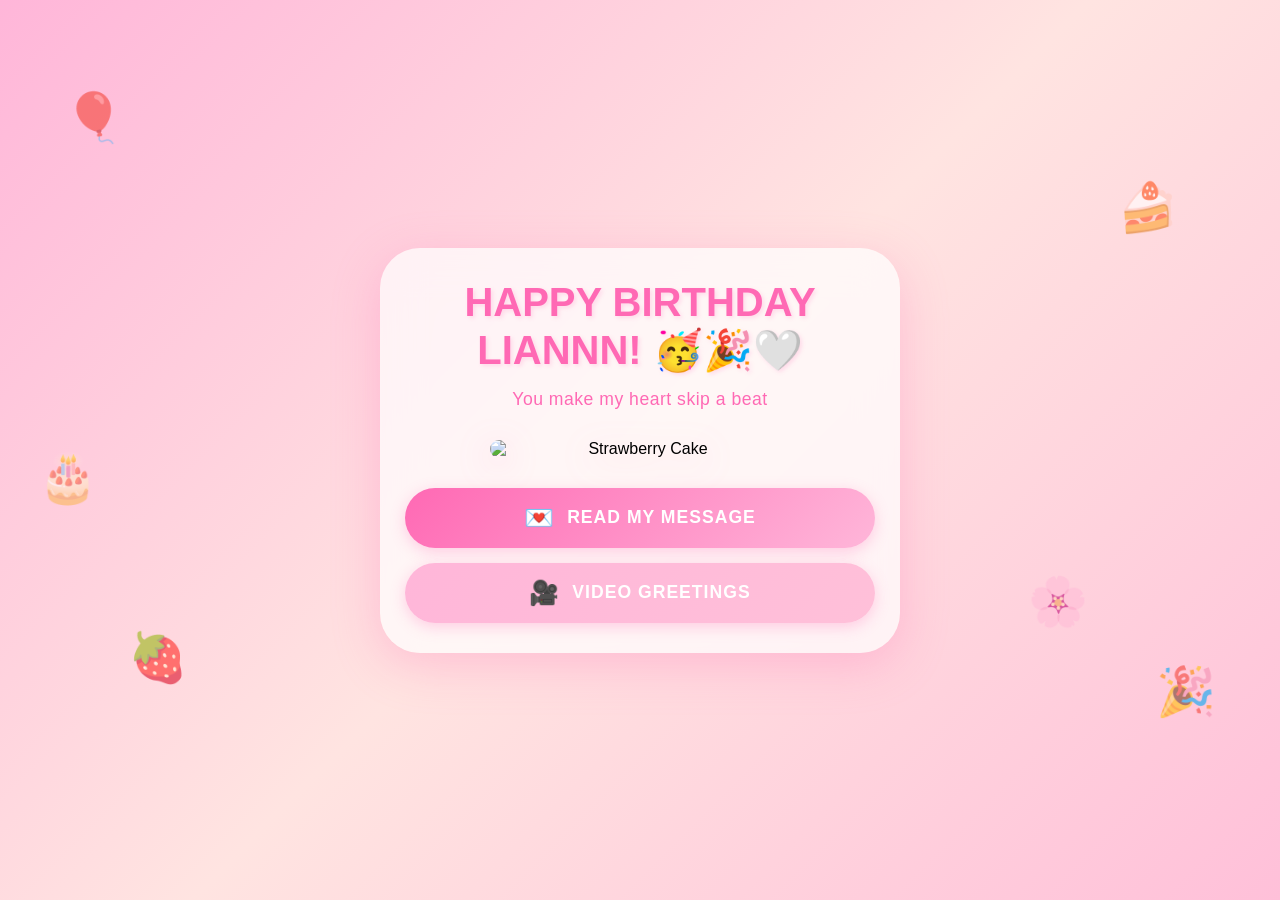
==== index.html @ 87b36503 "v2" ====
<!DOCTYPE html>
<html lang="en">
<head>
    <meta charset="UTF-8">
    <meta name="viewport" content="width=device-width, initial-scale=1.0">
    <title>Happy Birthday! 🎂💕</title>
    <link rel="stylesheet" href="birthday.css">
</head>
<body>
    <!-- Main Container -->
    <div class="container">
        <!-- Background Decorations -->
        <div class="floating-shapes">
            <div class="shape shape-1">🎈</div>
            <div class="shape shape-2">🍰</div>
            <div class="shape shape-3">🎂</div>
            <div class="shape shape-4">🎉</div>
            <div class="shape shape-5">🍓</div>
            <div class="shape shape-6">🌸</div>
        </div>

        <!-- Main Content -->
        <div class="content">
            <!-- Title -->
            <h1 class="greeting-title">HAPPY BIRTHDAY LIANNN! 🥳🎉🤍</h1>
            <p class="greeting-subtitle">You make my heart skip a beat</p>

            <!-- Strawberry Cake -->
            <div class="cake-container">
                <img src="https://media.giphy.com/media/v1.Y2lkPWVjZjA1ZTQ3YmgwOGs0OTR5bDNkZGF4aHIxcmVyeXUyejA0OTNzamswOXg4anMxeCZlcD12MV9naWZzX3NlYXJjaCZjdD1n/Lkw7QvEHjNeiHN2poQ/giphy.gif" alt="Strawberry Cake" class="cake-image">
            </div>

            <!-- Interactive Buttons -->
            <div class="buttons-container">
                <!-- Message Envelope Button -->
                <button class="btn btn-message" id="messageBtn">
                    <span class="btn-icon">💌</span>
                    <span class="btn-text">Read My Message</span>
                </button>

                <!-- Video Button -->
                <button class="btn btn-video" id="videoBtn">
                    <span class="btn-icon">🎥</span>
                    <span class="btn-text">Video Greetings</span>
                </button>
            </div>
        </div>
    </div>

    <!-- Message Envelope Modal -->
    <div class="modal hidden" id="messageModal">
        <div class="modal-backdrop"></div>
        <div class="modal-content">
            <!-- Envelope (Closed) -->
            <div class="envelope closed" id="envelope">
                <div class="envelope-flap"></div>
                <div class="envelope-body"></div>
                <p class="envelope-text">Click to open 💌</p>
            </div>

            <!-- Letter (Opened) -->
            <div class="letter hidden" id="letter">
                <div class="letter-content">
                    <h2>My Dearest 💕</h2>
                    <p>
                        Today is your special day, and I wanted to take a moment to tell you how much you mean to me.
                    </p>
                    <p>
                        Your smile brightens my day, your laughter fills my heart with joy, and your presence makes everything better.
                    </p>
                    <p>
                        I'm so grateful for every moment we share together. You are truly the sweetest person I know.
                    </p>
                    <p>
                        May your birthday be filled with love, laughter, and all the happiness you deserve.
                    </p>
                    <p style="margin-top: 30px; font-style: italic;">
                        With all my love,<br>
                        Your special someone 💗
                    </p>
                </div>
                <button class="btn btn-back" id="backBtn">← Back</button>
            </div>
        </div>
    </div>

    <!-- Video Modal -->
    <div class="modal hidden" id="videoModal">
        <div class="modal-backdrop"></div>
        <div class="modal-video-content">
            <button class="close-btn" id="closeVideoBtn">✕</button>
            <div class="video-wrapper">
                <video id="birthdayVideo" controls>
                    <source src="assets/birthday-video.mp4" type="video/mp4">
                    Your browser does not support the video tag.
                </video>
            </div>
        </div>
    </div>

    <!-- Scripts -->
    <script src="birthday.js"></script>
</body>
</html>
---- birthday.css ----
/* ============================================
   BIRTHDAY WEBSITE - CUTE & ROMANTIC STYLE
   ============================================ */

* {
    margin: 0;
    padding: 0;
    box-sizing: border-box;
}

:root {
    --primary-pink: #FFB6D9;
    --dark-pink: #FF69B4;
    --light-pink: #FFC0D9;
    --pastel-pink: #FFE4E1;
    --white: #FFFFFF;
    --shadow: 0 8px 32px rgba(255, 105, 180, 0.2);
    --shadow-lg: 0 12px 48px rgba(255, 105, 180, 0.3);
}

html, body {
    width: 100%;
    height: 100%;
    font-family: 'Segoe UI', Tahoma, Geneva, Verdana, sans-serif;
    background: linear-gradient(135deg, #FFB6D9 0%, #FFE4E1 50%, #FFC0D9 100%);
    overflow-x: hidden;
    position: relative;
}

/* ============================================
   FLOATING SHAPES DECORATION
   ============================================ */

.floating-shapes {
    position: fixed;
    top: 0;
    left: 0;
    width: 100%;
    height: 100%;
    pointer-events: none;
    z-index: 1;
}

.shape {
    position: absolute;
    font-size: 3rem;
    opacity: 0.6;
    animation: float 6s ease-in-out infinite;
}

.shape-1 {
    top: 10%;
    left: 5%;
    animation-delay: 0s;
}

.shape-2 {
    top: 20%;
    right: 8%;
    animation-delay: 1s;
}

.shape-3 {
    top: 50%;
    left: 3%;
    animation-delay: 2s;
}

.shape-4 {
    bottom: 20%;
    right: 5%;
    animation-delay: 3s;
}

.shape-5 {
    top: 70%;
    left: 10%;
    animation-delay: 1.5s;
}

.shape-6 {
    bottom: 30%;
    right: 15%;
    animation-delay: 2.5s;
}

@keyframes float {
    0%, 100% {
        transform: translateY(0px) rotate(0deg);
    }
    50% {
        transform: translateY(-30px) rotate(10deg);
    }
}

/* ============================================
   MAIN CONTAINER & CONTENT
   ============================================ */

.container {
    position: relative;
    width: 100%;
    height: 100%;
    display: flex;
    align-items: center;
    justify-content: center;
    z-index: 2;
}

.content {
    text-align: center;
    background: rgba(255, 255, 255, 0.7);
    backdrop-filter: blur(20px);
    border-radius: 40px;
    padding: 30px 25px;
    box-shadow: var(--shadow-lg);
    max-width: 520px;
    width: 95%;
    animation: slideIn 0.8s ease-out;
    overflow: visible;
}

@keyframes slideIn {
    from {
        opacity: 0;
        transform: translateY(30px);
    }
    to {
        opacity: 1;
        transform: translateY(0);
    }
}

/* ============================================
   GREETING TEXT
   ============================================ */

.greeting-title {
    font-size: 2.5rem;
    color: var(--dark-pink);
    margin-bottom: 15px;
    margin-top: 0;
    text-shadow: 2px 2px 4px rgba(255, 105, 180, 0.2);
    animation: bounce 1s ease-in-out;
    line-height: 1.2;
    word-wrap: break-word;
    word-break: break-word;
}

@keyframes bounce {
    0%, 100% {
        transform: translateY(0);
    }
    50% {
        transform: translateY(-15px);
    }
}

.greeting-subtitle {
    font-size: 1.1rem;
    color: var(--dark-pink);
    margin-bottom: 25px;
    font-weight: 300;
    letter-spacing: 0.5px;
}

/* ============================================
   STRAWBERRY CAKE
   ============================================ */

.cake-container {
    margin: 30px 0;
    display: flex;
    justify-content: center;
    animation: scaleIn 0.8s ease-out 0.3s both;
}

@keyframes scaleIn {
    from {
        opacity: 0;
        transform: scale(0.8);
    }
    to {
        opacity: 1;
        transform: scale(1);
    }
}

.cake-image {
    max-width: 300px;
    width: 100%;
    height: auto;
    filter: drop-shadow(0 8px 16px rgba(255, 105, 180, 0.3));
    cursor: pointer;
    transition: transform 0.2s ease;
    border-radius: 20px;
}

.cake-image:hover {
    transform: scale(1.05);
}

#cakeCanvas {
    filter: drop-shadow(0 8px 16px rgba(255, 105, 180, 0.3));
    cursor: pointer;
    transition: transform 0.2s ease;
}

#cakeCanvas:hover {
    transform: scale(1.05);
}

/* ============================================
   BUTTONS
   ============================================ */

.buttons-container {
    display: flex;
    flex-direction: column;
    gap: 15px;
    margin-top: 30px;
}

.btn {
    padding: 16px 32px;
    font-size: 1.1rem;
    font-weight: 600;
    border: none;
    border-radius: 50px;
    cursor: pointer;
    transition: all 0.3s ease;
    display: flex;
    align-items: center;
    justify-content: center;
    gap: 12px;
    text-transform: uppercase;
    letter-spacing: 1px;
    box-shadow: 0 4px 15px rgba(255, 105, 180, 0.3);
    position: relative;
    overflow: hidden;
}

.btn::before {
    content: '';
    position: absolute;
    top: 0;
    left: -100%;
    width: 100%;
    height: 100%;
    background: rgba(255, 255, 255, 0.3);
    transition: left 0.3s ease;
    z-index: -1;
}

.btn:hover::before {
    left: 100%;
}

.btn-icon {
    font-size: 1.5rem;
    animation: iconBounce 2s ease-in-out infinite;
}

.btn-message .btn-icon {
    animation-delay: 0s;
}

.btn-video .btn-icon {
    animation-delay: 0.5s;
}

@keyframes iconBounce {
    0%, 100% {
        transform: translateY(0);
    }
    50% {
        transform: translateY(-5px);
    }
}

.btn-message {
    background: linear-gradient(135deg, var(--dark-pink), var(--primary-pink));
    color: white;
}

.btn-message:hover {
    transform: translateY(-4px);
    box-shadow: 0 8px 25px rgba(255, 105, 180, 0.4);
}

.btn-message:active {
    transform: translateY(-2px);
}

.btn-video {
    background: linear-gradient(135deg, var(--primary-pink), var(--light-pink));
    color: white;
}

.btn-video:hover {
    transform: translateY(-4px);
    box-shadow: 0 8px 25px rgba(255, 192, 203, 0.4);
}

.btn-video:active {
    transform: translateY(-2px);
}

.btn-back {
    background: linear-gradient(135deg, var(--dark-pink), var(--primary-pink));
    color: white;
    margin-top: 20px;
    font-size: 1rem;
    padding: 12px 24px;
}

.btn-back:hover {
    transform: translateY(-2px);
}

/* ============================================
   MODAL STYLES
   ============================================ */

.modal {
    position: fixed;
    top: 0;
    left: 0;
    width: 100%;
    height: 100%;
    display: flex;
    align-items: center;
    justify-content: center;
    z-index: 1000;
}

.modal.hidden {
    display: none !important;
}

.modal-backdrop {
    position: absolute;
    top: 0;
    left: 0;
    width: 100%;
    height: 100%;
    background: rgba(255, 105, 180, 0.3);
    backdrop-filter: blur(8px);
    animation: fadeIn 0.3s ease;
}

@keyframes fadeIn {
    from {
        opacity: 0;
    }
    to {
        opacity: 1;
    }
}

.modal-content {
    position: relative;
    background: white;
    border-radius: 30px;
    padding: 50px;
    box-shadow: var(--shadow-lg);
    max-width: 500px;
    width: 90%;
    z-index: 2;
    animation: popIn 0.4s cubic-bezier(0.34, 1.56, 0.64, 1);
}

@keyframes popIn {
    from {
        opacity: 0;
        transform: scale(0.7);
    }
    to {
        opacity: 1;
        transform: scale(1);
    }
}

/* ============================================
   ENVELOPE STYLES
   ============================================ */

.envelope {
    position: relative;
    width: 280px;
    height: 180px;
    margin: 0 auto 20px;
    cursor: pointer;
    transition: transform 0.3s ease;
}

.envelope:hover:not(.opened) {
    transform: scale(1.05);
}

.envelope.opened .envelope-flap {
    animation: openFlap 0.6s ease forwards;
}

.envelope-body {
    position: absolute;
    width: 100%;
    height: 100%;
    background: linear-gradient(135deg, var(--primary-pink), var(--light-pink));
    border: 3px solid var(--dark-pink);
    border-radius: 15px;
    top: 0;
    left: 0;
    box-shadow: inset 0 2px 5px rgba(0, 0, 0, 0.1), 0 4px 12px rgba(255, 105, 180, 0.3);
    display: flex;
    align-items: center;
    justify-content: center;
}

.envelope-flap {
    position: absolute;
    width: 100%;
    height: 50%;
    background: linear-gradient(to bottom, var(--dark-pink), var(--primary-pink));
    border: 3px solid var(--dark-pink);
    border-bottom: none;
    border-radius: 15px 15px 0 0;
    top: 0;
    left: 0;
    transform-origin: top;
    transform: rotateX(0deg);
    transition: transform 0.6s ease;
    display: flex;
    align-items: center;
    justify-content: center;
    color: white;
    font-weight: bold;
    z-index: 10;
}

@keyframes openFlap {
    0% {
        transform: rotateX(0deg);
    }
    100% {
        transform: rotateX(-180deg);
    }
}

.envelope-text {
    color: white;
    font-size: 1.1rem;
    text-align: center;
    font-weight: 500;
    transition: opacity 0.3s ease;
}

.envelope.opened .envelope-text {
    opacity: 0;
}

.envelope.hidden {
    display: none;
}

/* ============================================
   LETTER STYLES
   ============================================ */

.letter {
    animation: slideUp 0.5s ease;
}

.letter.hidden {
    display: none;
}

@keyframes slideUp {
    from {
        opacity: 0;
        transform: translateY(20px);
    }
    to {
        opacity: 1;
        transform: translateY(0);
    }
}

.letter-content {
    background: linear-gradient(135deg, var(--pastel-pink), #FFFACD);
    border: 2px solid var(--primary-pink);
    border-radius: 15px;
    padding: 40px;
    margin-bottom: 20px;
    box-shadow: inset 0 0 20px rgba(255, 105, 180, 0.1);
    min-height: 300px;
    display: flex;
    flex-direction: column;
    justify-content: center;
}

.letter-content h2 {
    color: var(--dark-pink);
    font-size: 2rem;
    margin-bottom: 20px;
}

.letter-content p {
    color: #333;
    font-size: 1rem;
    line-height: 1.8;
    margin-bottom: 15px;
    font-style: italic;
}

/* ============================================
   VIDEO MODAL STYLES
   ============================================ */

.modal-video-content {
    position: relative;
    background: rgba(255, 255, 255, 0.95);
    border-radius: 30px;
    padding: 30px;
    max-width: 90vw;
    max-height: 90vh;
    z-index: 2;
    box-shadow: var(--shadow-lg);
    animation: popIn 0.4s cubic-bezier(0.34, 1.56, 0.64, 1);
}

.video-wrapper {
    position: relative;
    width: 100%;
    max-width: 700px;
    background: linear-gradient(135deg, var(--primary-pink), var(--light-pink));
    border-radius: 20px;
    padding: 15px;
    box-shadow: inset 0 0 20px rgba(255, 105, 180, 0.2);
}

.video-wrapper video {
    width: 100%;
    border-radius: 15px;
    display: block;
}

.close-btn {
    position: absolute;
    top: 15px;
    right: 15px;
    width: 45px;
    height: 45px;
    background: linear-gradient(135deg, var(--dark-pink), var(--primary-pink));
    color: white;
    border: none;
    border-radius: 50%;
    font-size: 1.8rem;
    cursor: pointer;
    transition: all 0.3s ease;
    display: flex;
    align-items: center;
    justify-content: center;
    box-shadow: 0 4px 12px rgba(255, 105, 180, 0.3);
    z-index: 10;
}

.close-btn:hover {
    transform: scale(1.15) rotate(90deg);
    box-shadow: 0 6px 20px rgba(255, 105, 180, 0.4);
}

/* ============================================
   RESPONSIVE DESIGN
   ============================================ */

@media (max-width: 768px) {
    .content {
        padding: 40px 25px;
        border-radius: 30px;
    }

    .greeting-title {
        font-size: 2.5rem;
    }

    .greeting-subtitle {
        font-size: 1rem;
    }

    .modal-content {
        padding: 30px;
        max-width: 90vw;
    }

    .letter-content {
        padding: 25px;
        min-height: 250px;
    }

    .letter-content h2 {
        font-size: 1.6rem;
    }

    .letter-content p {
        font-size: 0.95rem;
    }

    .btn {
        padding: 14px 24px;
        font-size: 1rem;
    }

    #cakeCanvas {
        width: 250px;
        height: 250px;
    }
}

@media (max-width: 480px) {
    .content {
        padding: 30px 20px;
        width: 95%;
    }

    .greeting-title {
        font-size: 2rem;
    }

    .greeting-subtitle {
        font-size: 0.95rem;
        margin-bottom: 20px;
    }

    .buttons-container {
        gap: 12px;
    }

    .btn {
        padding: 12px 20px;
        font-size: 0.95rem;
        gap: 8px;
    }

    .btn-icon {
        font-size: 1.2rem;
    }

    .btn-text {
        font-size: 0.85rem;
    }

    .modal-content {
        padding: 20px;
        width: 95%;
    }

    .letter-content {
        padding: 20px;
        min-height: auto;
    }

    .letter-content h2 {
        font-size: 1.4rem;
        margin-bottom: 15px;
    }

    .letter-content p {
        font-size: 0.9rem;
        line-height: 1.6;
        margin-bottom: 12px;
    }

    .shape {
        font-size: 2rem;
    }
}
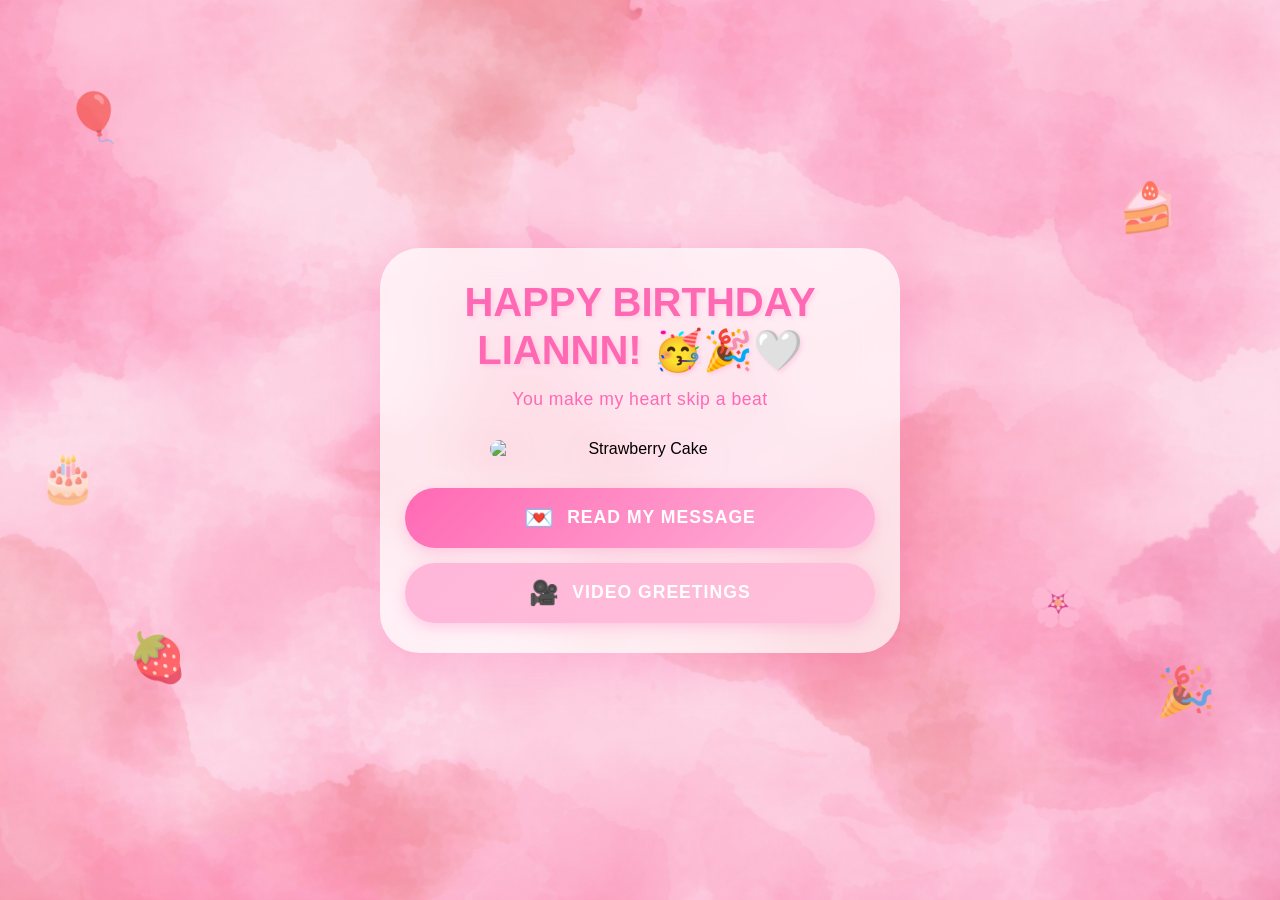
==== commit ae72e65b: "v5" ====
--- a/index.html
+++ b/index.html
@@ -61,6 +61,12 @@
             <!-- Letter (Opened) -->
             <div class="letter hidden" id="letter">
                 <div class="letter-content">
+                    <div class="audio-player-container">
+                        <audio id="birthdayAudio" controls>
+                            <source src="Carpenters - Close to you.mp3" type="audio/mpeg">
+                            Your browser does not support the audio element.
+                        </audio>
+                    </div>
                     <h2>My Dearest 💕</h2>
                     <p>
                         Today is your special day, and I wanted to take a moment to tell you how much you mean to me.
@@ -91,7 +97,7 @@
             <button class="close-btn" id="closeVideoBtn">✕</button>
             <div class="video-wrapper">
                 <video id="birthdayVideo" controls>
-                    <source src="assets/birthday-video.mp4" type="video/mp4">
+                    <source src="birthday.mp4" type="video/mp4">
                     Your browser does not support the video tag.
                 </video>
             </div>
--- a/birthday.css
+++ b/birthday.css
@@ -21,9 +21,9 @@
 
 html, body {
     width: 100%;
-    height: 100%;
+    min-height: 100vh;
     font-family: 'Segoe UI', Tahoma, Geneva, Verdana, sans-serif;
-    background: linear-gradient(135deg, #FFB6D9 0%, #FFE4E1 50%, #FFC0D9 100%);
+    background: url('pinky.png') center/cover no-repeat fixed;
     overflow-x: hidden;
     position: relative;
 }
@@ -101,11 +101,12 @@
 .container {
     position: relative;
     width: 100%;
-    height: 100%;
+    min-height: 100vh;
     display: flex;
     align-items: center;
     justify-content: center;
     z-index: 2;
+    padding: 20px 0;
 }
 
 .content {
@@ -366,9 +367,12 @@
     padding: 50px;
     box-shadow: var(--shadow-lg);
     max-width: 500px;
+    max-height: 85vh;
     width: 90%;
-    z-index: 2;
+    z-index: 1001;
     animation: popIn 0.4s cubic-bezier(0.34, 1.56, 0.64, 1);
+    overflow-y: auto;
+    overflow-x: hidden;
 }
 
 @keyframes popIn {
@@ -494,10 +498,8 @@
     padding: 40px;
     margin-bottom: 20px;
     box-shadow: inset 0 0 20px rgba(255, 105, 180, 0.1);
-    min-height: 300px;
     display: flex;
     flex-direction: column;
-    justify-content: center;
 }
 
 .letter-content h2 {
@@ -514,20 +516,34 @@
     font-style: italic;
 }
 
+.audio-player-container {
+    margin-bottom: 30px;
+    display: flex;
+    justify-content: center;
+}
+
+.audio-player-container audio {
+    width: 100%;
+    max-width: 400px;
+    border-radius: 10px;
+    box-shadow: 0 4px 12px rgba(255, 105, 180, 0.2);
+}
+
 /* ============================================
    VIDEO MODAL STYLES
    ============================================ */
 
 .modal-video-content {
     position: relative;
-    background: rgba(255, 255, 255, 0.95);
+    background: rgba(255, 255, 255, 0.98);
     border-radius: 30px;
     padding: 30px;
-    max-width: 90vw;
-    max-height: 90vh;
-    z-index: 2;
+    max-width: 85vw;
+    max-height: 85vh;
+    z-index: 1001;
     box-shadow: var(--shadow-lg);
     animation: popIn 0.4s cubic-bezier(0.34, 1.56, 0.64, 1);
+    overflow: auto;
 }
 
 .video-wrapper {
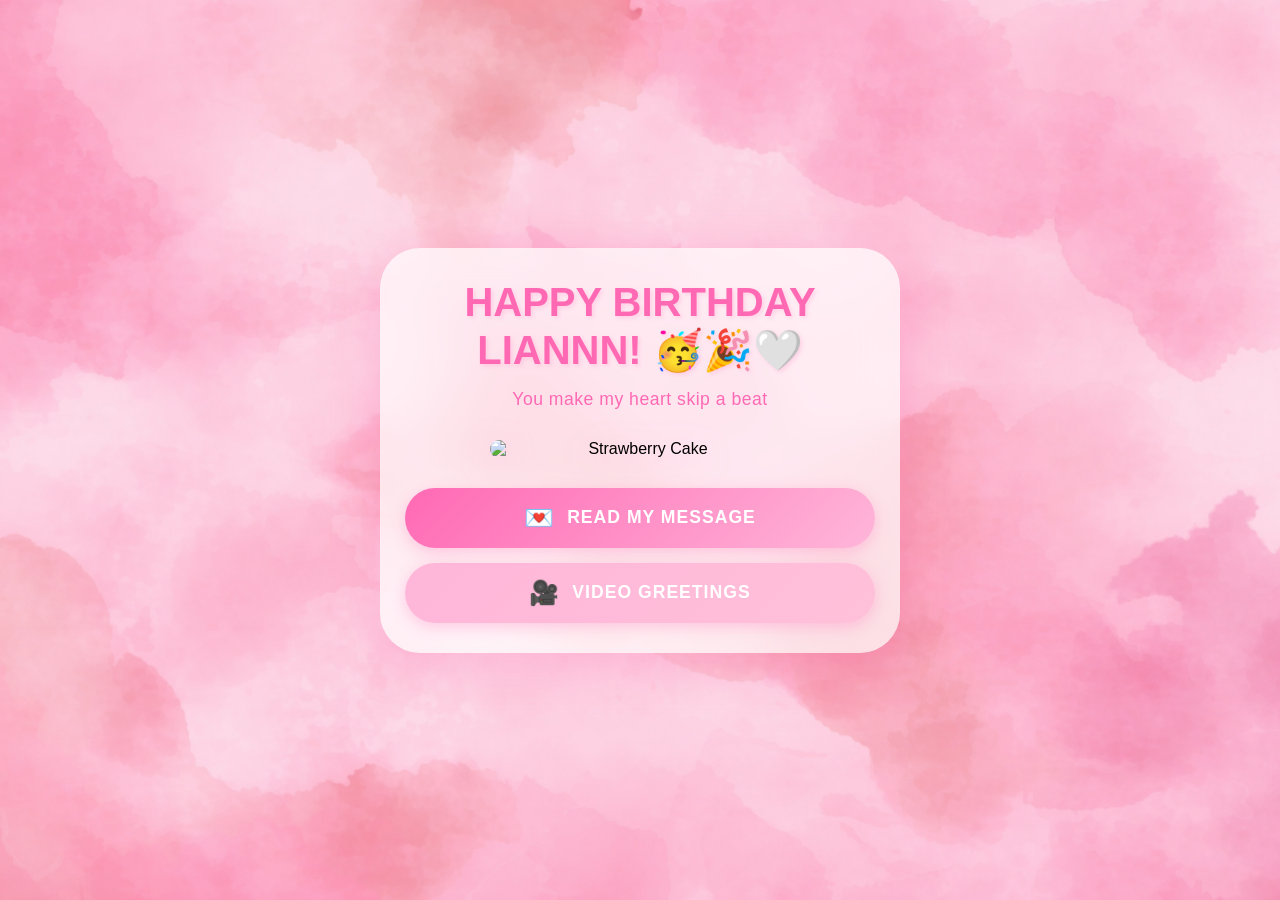
==== commit 2fea3fc0: "v6" ====
--- a/index.html
+++ b/index.html
@@ -4,6 +4,7 @@
     <meta charset="UTF-8">
     <meta name="viewport" content="width=device-width, initial-scale=1.0">
     <title>Happy Birthday! 🎂💕</title>
+    <link href="https://fonts.googleapis.com/css2?family=Pacifico&family=La+Belle+Aurore&display=swap" rel="stylesheet">
     <link rel="stylesheet" href="birthday.css">
 </head>
 <body>
@@ -53,8 +54,10 @@
         <div class="modal-content">
             <!-- Envelope (Closed) -->
             <div class="envelope closed" id="envelope">
+                <div class="envelope-body">
+                    <div class="envelope-flap-triangle"></div>
+                </div>
                 <div class="envelope-flap"></div>
-                <div class="envelope-body"></div>
                 <p class="envelope-text">Click to open 💌</p>
             </div>
 
@@ -62,10 +65,11 @@
             <div class="letter hidden" id="letter">
                 <div class="letter-content">
                     <div class="audio-player-container">
-                        <audio id="birthdayAudio" controls>
+                        <audio id="birthdayAudio">
                             <source src="Carpenters - Close to you.mp3" type="audio/mpeg">
                             Your browser does not support the audio element.
                         </audio>
+                        <button class="play-btn" id="playBtn">▶ Play this while reading</button>
                     </div>
                     <h2>My Dearest 💕</h2>
                     <p>
@@ -87,6 +91,7 @@
                 </div>
                 <button class="btn btn-back" id="backBtn">← Back</button>
             </div>
+            <p class="envelope-instruction">Click the envelope to see the message</p>
         </div>
     </div>
 
--- a/birthday.css
+++ b/birthday.css
@@ -33,65 +33,7 @@
    ============================================ */
 
 .floating-shapes {
-    position: fixed;
-    top: 0;
-    left: 0;
-    width: 100%;
-    height: 100%;
-    pointer-events: none;
-    z-index: 1;
-}
-
-.shape {
-    position: absolute;
-    font-size: 3rem;
-    opacity: 0.6;
-    animation: float 6s ease-in-out infinite;
-}
-
-.shape-1 {
-    top: 10%;
-    left: 5%;
-    animation-delay: 0s;
-}
-
-.shape-2 {
-    top: 20%;
-    right: 8%;
-    animation-delay: 1s;
-}
-
-.shape-3 {
-    top: 50%;
-    left: 3%;
-    animation-delay: 2s;
-}
-
-.shape-4 {
-    bottom: 20%;
-    right: 5%;
-    animation-delay: 3s;
-}
-
-.shape-5 {
-    top: 70%;
-    left: 10%;
-    animation-delay: 1.5s;
-}
-
-.shape-6 {
-    bottom: 30%;
-    right: 15%;
-    animation-delay: 2.5s;
-}
-
-@keyframes float {
-    0%, 100% {
-        transform: translateY(0px) rotate(0deg);
-    }
-    50% {
-        transform: translateY(-30px) rotate(10deg);
-    }
+    display: none;
 }
 
 /* ============================================
@@ -125,7 +67,7 @@
 @keyframes slideIn {
     from {
         opacity: 0;
-        transform: translateY(30px);
+        transform: translateY(20px);
     }
     to {
         opacity: 1;
@@ -154,7 +96,7 @@
         transform: translateY(0);
     }
     50% {
-        transform: translateY(-15px);
+        transform: translateY(-10px);
     }
 }
 
@@ -174,7 +116,7 @@
     margin: 30px 0;
     display: flex;
     justify-content: center;
-    animation: scaleIn 0.8s ease-out 0.3s both;
+    animation: scaleIn 0.6s ease-out 0.2s both;
 }
 
 @keyframes scaleIn {
@@ -347,7 +289,6 @@
     width: 100%;
     height: 100%;
     background: rgba(255, 105, 180, 0.3);
-    backdrop-filter: blur(8px);
     animation: fadeIn 0.3s ease;
 }
 
@@ -362,10 +303,12 @@
 
 .modal-content {
     position: relative;
-    background: white;
-    border-radius: 30px;
+    background-image: url('pinkyy.png');
+    background-size: cover;
+    background-position: center;
+    border-radius: 40px;
     padding: 50px;
-    box-shadow: var(--shadow-lg);
+    box-shadow: 0 12px 48px rgba(255, 105, 180, 0.25);
     max-width: 500px;
     max-height: 85vh;
     width: 90%;
@@ -373,6 +316,7 @@
     animation: popIn 0.4s cubic-bezier(0.34, 1.56, 0.64, 1);
     overflow-y: auto;
     overflow-x: hidden;
+    border: 2px solid var(--primary-pink);
 }
 
 @keyframes popIn {
@@ -387,60 +331,112 @@
 }
 
 /* ============================================
-   ENVELOPE STYLES
-   ============================================ */
+   CONFETTI AND SPARKLE ANIMATIONS
+   ============================================ */
+
+.confetti {
+    position: fixed;
+    width: 10px;
+    height: 10px;
+    pointer-events: none;
+    z-index: 2000;
+}
+
+.confetti-heart { animation: confettiFall 3s ease-in forwards; }
+.confetti-star { animation: confettiFall 3.5s ease-in forwards; }
+
+@keyframes confettiFall {
+    to {
+        transform: translateY(100vh) rotate(360deg);
+        opacity: 0;
+    }
+}
+
+@keyframes confettiFall {
+    from {
+        transform: translateY(-10vh) rotate(0deg);
+        opacity: 1;
+    }
+    to {
+        transform: translateY(100vh) rotate(720deg);
+        opacity: 0;
+    }
+}
+
+.sparkle {
+    position: absolute;
+    width: 8px;
+    height: 8px;
+    background: radial-gradient(circle, #FFD700, var(--primary-pink));
+    border-radius: 50%;
+    animation: sparkleFloat 2s ease-in-out infinite;
+}
+
+@keyframes sparkleFloat {
+    0%, 100% { opacity: 0.3; transform: translateY(0px); }
+    50% { opacity: 1; transform: translateY(-20px); }
+}
+
+
 
 .envelope {
     position: relative;
-    width: 280px;
-    height: 180px;
-    margin: 0 auto 20px;
+    width: 340px;
+    height: 220px;
+    margin: 0 auto 30px;
     cursor: pointer;
-    transition: transform 0.3s ease;
+    transition: transform 0.3s ease, box-shadow 0.3s ease;
+    perspective: 1000px;
 }
 
 .envelope:hover:not(.opened) {
-    transform: scale(1.05);
+    transform: translateY(-8px) scale(1.02);
+    filter: drop-shadow(0 12px 24px rgba(255, 105, 180, 0.4));
 }
 
 .envelope.opened .envelope-flap {
     animation: openFlap 0.6s ease forwards;
 }
 
+.envelope.opened .envelope-flap-triangle {
+    opacity: 0;
+    transition: opacity 0.3s ease;
+}
+
 .envelope-body {
     position: absolute;
     width: 100%;
     height: 100%;
-    background: linear-gradient(135deg, var(--primary-pink), var(--light-pink));
-    border: 3px solid var(--dark-pink);
-    border-radius: 15px;
+    background: linear-gradient(to bottom, #FFC0D9, #FFE4E1);
+    border: 2px solid var(--primary-pink);
+    border-radius: 16px;
+    bottom: 0;
+    left: 0;
+    box-shadow: 0 8px 20px rgba(255, 105, 180, 0.3), inset 0 1px 3px rgba(255, 255, 255, 0.6);
+    display: flex;
+    align-items: center;
+    justify-content: center;
+    z-index: 1;
+    overflow: hidden;
+}
+
+.envelope-flap {
+    position: absolute;
+    width: 0;
+    height: 0;
+    border-left: 170px solid transparent;
+    border-right: 170px solid transparent;
+    border-top: 110px solid var(--primary-pink);
     top: 0;
     left: 0;
-    box-shadow: inset 0 2px 5px rgba(0, 0, 0, 0.1), 0 4px 12px rgba(255, 105, 180, 0.3);
-    display: flex;
-    align-items: center;
-    justify-content: center;
-}
-
-.envelope-flap {
-    position: absolute;
-    width: 100%;
-    height: 50%;
-    background: linear-gradient(to bottom, var(--dark-pink), var(--primary-pink));
-    border: 3px solid var(--dark-pink);
-    border-bottom: none;
-    border-radius: 15px 15px 0 0;
-    top: 0;
-    left: 0;
-    transform-origin: top;
-    transform: rotateX(0deg);
+    transform-origin: top center;
     transition: transform 0.6s ease;
-    display: flex;
-    align-items: center;
-    justify-content: center;
-    color: white;
-    font-weight: bold;
     z-index: 10;
+    border-radius: 16px 16px 0 0;
+}
+
+.envelope-flap-triangle {
+    display: none;
 }
 
 @keyframes openFlap {
@@ -450,6 +446,36 @@
     100% {
         transform: rotateX(-180deg);
     }
+}
+
+.envelope-instruction {
+    background: linear-gradient(135deg, var(--primary-pink), var(--dark-pink));
+    color: white;
+    font-size: 1rem;
+    font-weight: 600;
+    padding: 12px 24px;
+    border-radius: 25px;
+    cursor: pointer;
+    box-shadow: 0 4px 15px rgba(255, 105, 180, 0.3);
+    transition: all 0.3s ease;
+    display: block;
+    margin: 20px auto 0;
+    border: none;
+    text-align: center;
+    width: fit-content;
+}
+
+.envelope-instruction:hover {
+    transform: translateY(-2px);
+    box-shadow: 0 6px 20px rgba(255, 105, 180, 0.4);
+}
+
+.envelope.hidden ~ .envelope-instruction {
+    display: none;
+}
+
+.letter:not(.hidden) ~ .envelope-instruction {
+    display: none !important;
 }
 
 .envelope-text {
@@ -492,20 +518,35 @@
 }
 
 .letter-content {
-    background: linear-gradient(135deg, var(--pastel-pink), #FFFACD);
+    background: linear-gradient(to bottom, #FFFBF5, #FFFACD);
     border: 2px solid var(--primary-pink);
-    border-radius: 15px;
-    padding: 40px;
+    border-radius: 20px;
+    padding: 40px 35px;
     margin-bottom: 20px;
-    box-shadow: inset 0 0 20px rgba(255, 105, 180, 0.1);
+    box-shadow: 0 6px 18px rgba(255, 105, 180, 0.2), inset 0 1px 3px rgba(255, 255, 255, 0.9);
     display: flex;
     flex-direction: column;
+    position: relative;
+    overflow: hidden;
+}
+
+.letter-content::before {
+    content: '';
+    position: absolute;
+    top: 0;
+    left: 0;
+    right: 0;
+    height: 12px;
+    background: linear-gradient(to bottom, var(--primary-pink), transparent);
+    opacity: 0.3;
 }
 
 .letter-content h2 {
     color: var(--dark-pink);
     font-size: 2rem;
     margin-bottom: 20px;
+    font-family: 'Pacifico', cursive;
+    font-weight: 400;
 }
 
 .letter-content p {
@@ -513,7 +554,7 @@
     font-size: 1rem;
     line-height: 1.8;
     margin-bottom: 15px;
-    font-style: italic;
+    font-family: 'La Belle Aurore', cursive;
 }
 
 .audio-player-container {
@@ -523,10 +564,33 @@
 }
 
 .audio-player-container audio {
-    width: 100%;
-    max-width: 400px;
-    border-radius: 10px;
-    box-shadow: 0 4px 12px rgba(255, 105, 180, 0.2);
+    display: none;
+}
+
+.play-btn {
+    background: linear-gradient(135deg, var(--primary-pink), var(--dark-pink));
+    color: white;
+    border: none;
+    padding: 12px 24px;
+    border-radius: 25px;
+    font-size: 1rem;
+    font-weight: 600;
+    cursor: pointer;
+    box-shadow: 0 4px 15px rgba(255, 105, 180, 0.3);
+    transition: all 0.3s ease;
+    display: flex;
+    align-items: center;
+    gap: 10px;
+    margin: 0 auto;
+}
+
+.play-btn:hover {
+    transform: translateY(-2px);
+    box-shadow: 0 6px 20px rgba(255, 105, 180, 0.4);
+}
+
+.play-btn:active {
+    transform: translateY(0);
 }
 
 /* ============================================
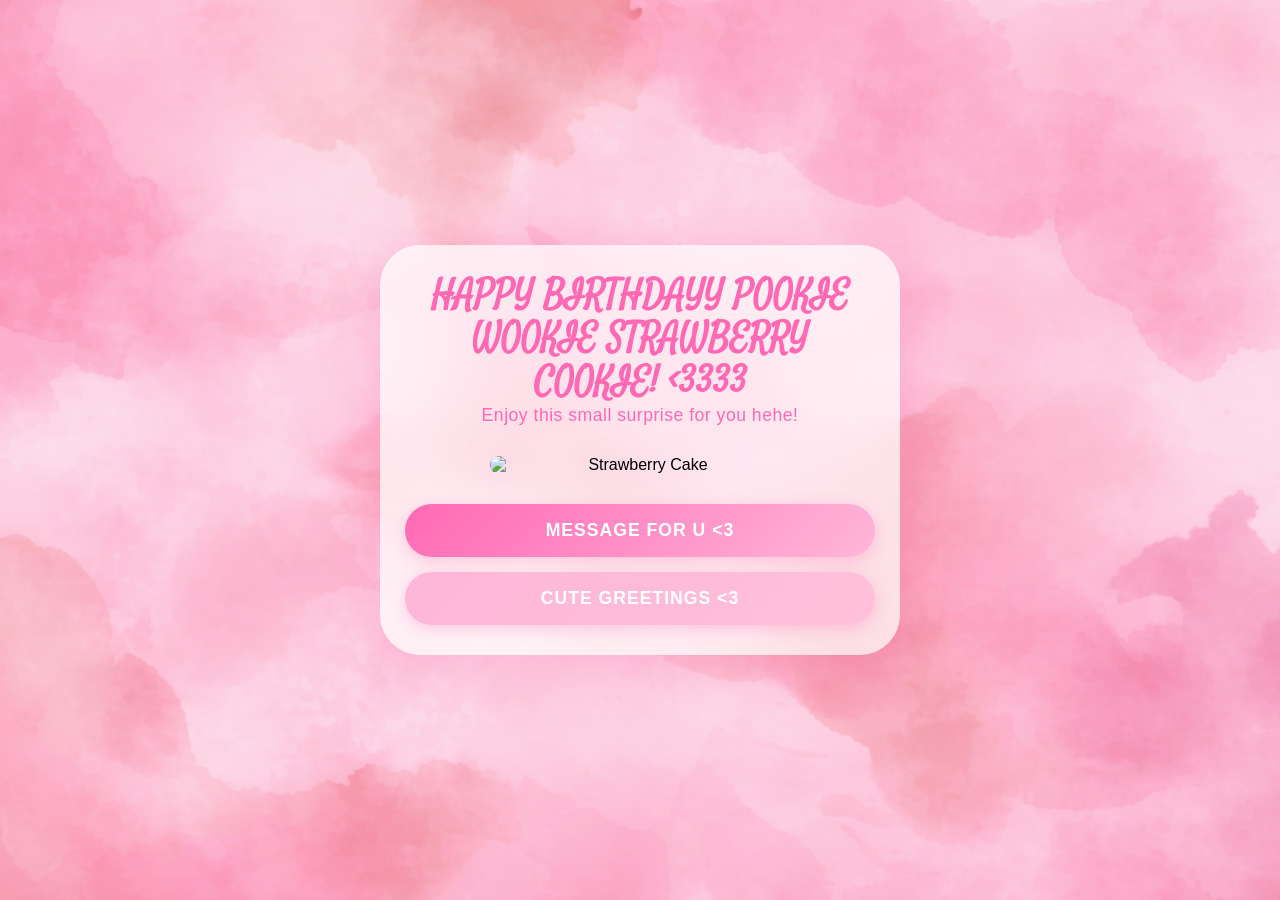
==== commit e8530630: "v7" ====
--- a/index.html
+++ b/index.html
@@ -4,7 +4,7 @@
     <meta charset="UTF-8">
     <meta name="viewport" content="width=device-width, initial-scale=1.0">
     <title>Happy Birthday! 🎂💕</title>
-    <link href="https://fonts.googleapis.com/css2?family=Pacifico&family=La+Belle+Aurore&display=swap" rel="stylesheet">
+   <link href="https://fonts.googleapis.com/css2?family=Pacifico&family=La+Belle+Aurore&family=Satisfy&display=swap" rel="stylesheet">
     <link rel="stylesheet" href="birthday.css">
 </head>
 <body>
@@ -23,8 +23,8 @@
         <!-- Main Content -->
         <div class="content">
             <!-- Title -->
-            <h1 class="greeting-title">HAPPY BIRTHDAY LIANNN! 🥳🎉🤍</h1>
-            <p class="greeting-subtitle">You make my heart skip a beat</p>
+            <h1 class="greeting-title">HAPPY BIRTHDAYY POOKIE WOOKIE STRAWBERRY COOKIE! <3333</h1>
+            <p class="greeting-subtitle">Enjoy this small surprise for you hehe!</p>
 
             <!-- Strawberry Cake -->
             <div class="cake-container">
@@ -35,14 +35,14 @@
             <div class="buttons-container">
                 <!-- Message Envelope Button -->
                 <button class="btn btn-message" id="messageBtn">
-                    <span class="btn-icon">💌</span>
-                    <span class="btn-text">Read My Message</span>
+
+                    <span class="btn-text">  MESSAGE FOR U <3 </span>
                 </button>
 
                 <!-- Video Button -->
                 <button class="btn btn-video" id="videoBtn">
-                    <span class="btn-icon">🎥</span>
-                    <span class="btn-text">Video Greetings</span>
+
+                    <span class="btn-text">Cute greetings <3 </span>
                 </button>
             </div>
         </div>
@@ -71,22 +71,34 @@
                         </audio>
                         <button class="play-btn" id="playBtn">▶ Play this while reading</button>
                     </div>
-                    <h2>My Dearest 💕</h2>
+                    <h2>To Lian,</h2>
                     <p>
-                        Today is your special day, and I wanted to take a moment to tell you how much you mean to me.
+                        Today is your special day, the day this beautiful girl was born.
                     </p>
                     <p>
-                        Your smile brightens my day, your laughter fills my heart with joy, and your presence makes everything better.
+                        I just want to tell you how amazing you are. We may not see each other often, but I respect you more than you think.
                     </p>
                     <p>
-                        I'm so grateful for every moment we share together. You are truly the sweetest person I know.
+                        Your smile brightens my day and night, your giggles feel endless, and your laughter fills my heart with joy. Being around you just makes everything better.
+                    </p>
+                    <p>
+                        I don’t want to sound too cheesy, but I truly appreciate you. You worked so hard this week, and you did so well. I hope you passed all your exams because you really deserve it.
+                    </p>
+                    <p>
+                        Being sad about the exam is totally okay, I know how hard you've worked just to pass bossingnim's exam(grabe naman kasi magpa exam yan si sir) 
+                    </p>
+                    <p>
+                        But please don't be too hard on yourself. You have done more than enough. Goodluck on the rest of your exam!
                     </p>
                     <p>
                         May your birthday be filled with love, laughter, and all the happiness you deserve.
                     </p>
+                    <p>
+                        Happy Birthday! 🥳
+                    </p>
                     <p style="margin-top: 30px; font-style: italic;">
-                        With all my love,<br>
-                        Your special someone 💗
+                        With all my heart,<br>
+                        ADI
                     </p>
                 </div>
                 <button class="btn btn-back" id="backBtn">← Back</button>
--- a/birthday.css
+++ b/birthday.css
@@ -80,15 +80,14 @@
    ============================================ */
 
 .greeting-title {
-    font-size: 2.5rem;
-    color: var(--dark-pink);
-    margin-bottom: 15px;
-    margin-top: 0;
-    text-shadow: 2px 2px 4px rgba(255, 105, 180, 0.2);
-    animation: bounce 1s ease-in-out;
+    font-family: 'Satisfy', cursive;
+    font-size: 36px;
     line-height: 1.2;
+    text-align: center;
+    padding: 0 10px;
     word-wrap: break-word;
-    word-break: break-word;
+
+    color: #ff69b4; /* pink */
 }
 
 @keyframes bounce {
@@ -518,7 +517,9 @@
 }
 
 .letter-content {
-    background: linear-gradient(to bottom, #FFFBF5, #FFFACD);
+    background-image: url('papers.png');
+    background-size: cover;
+    background-position: center;
     border: 2px solid var(--primary-pink);
     border-radius: 20px;
     padding: 40px 35px;
@@ -542,7 +543,7 @@
 }
 
 .letter-content h2 {
-    color: var(--dark-pink);
+    color: #000;
     font-size: 2rem;
     margin-bottom: 20px;
     font-family: 'Pacifico', cursive;
